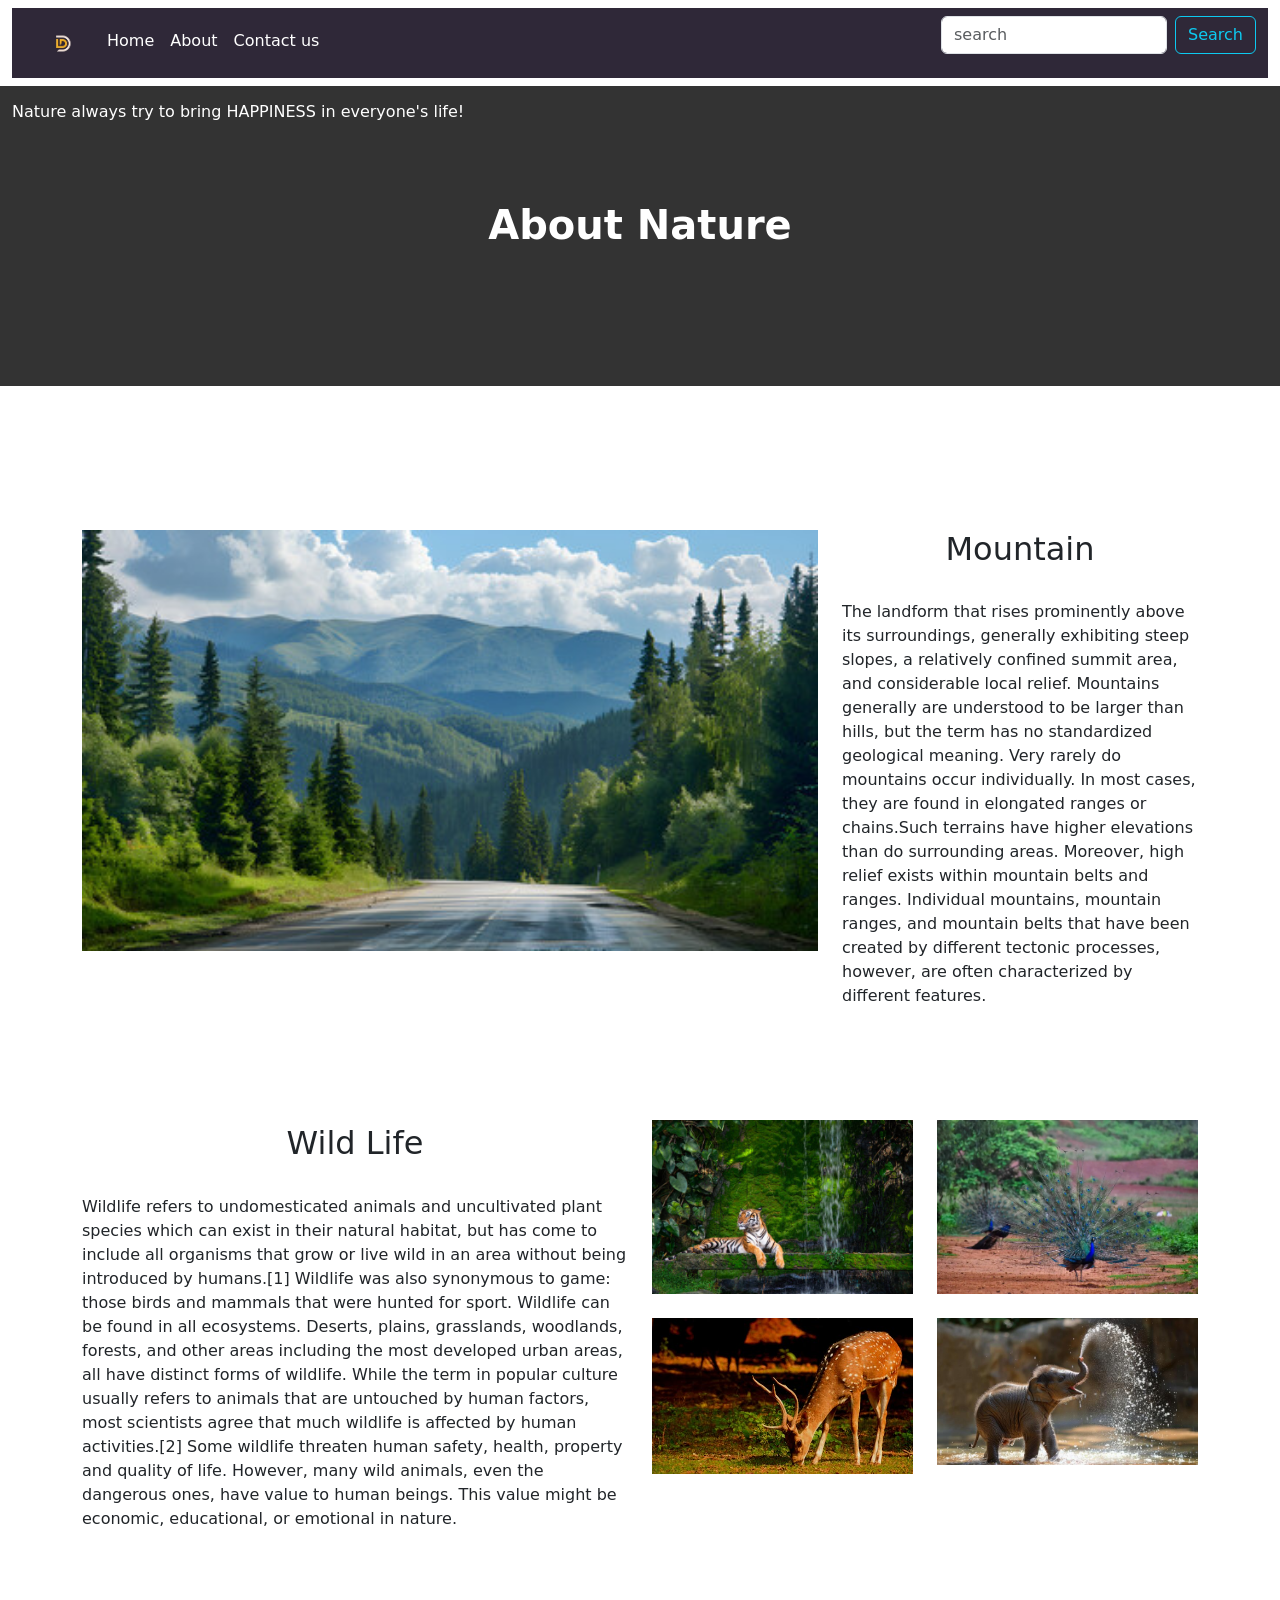
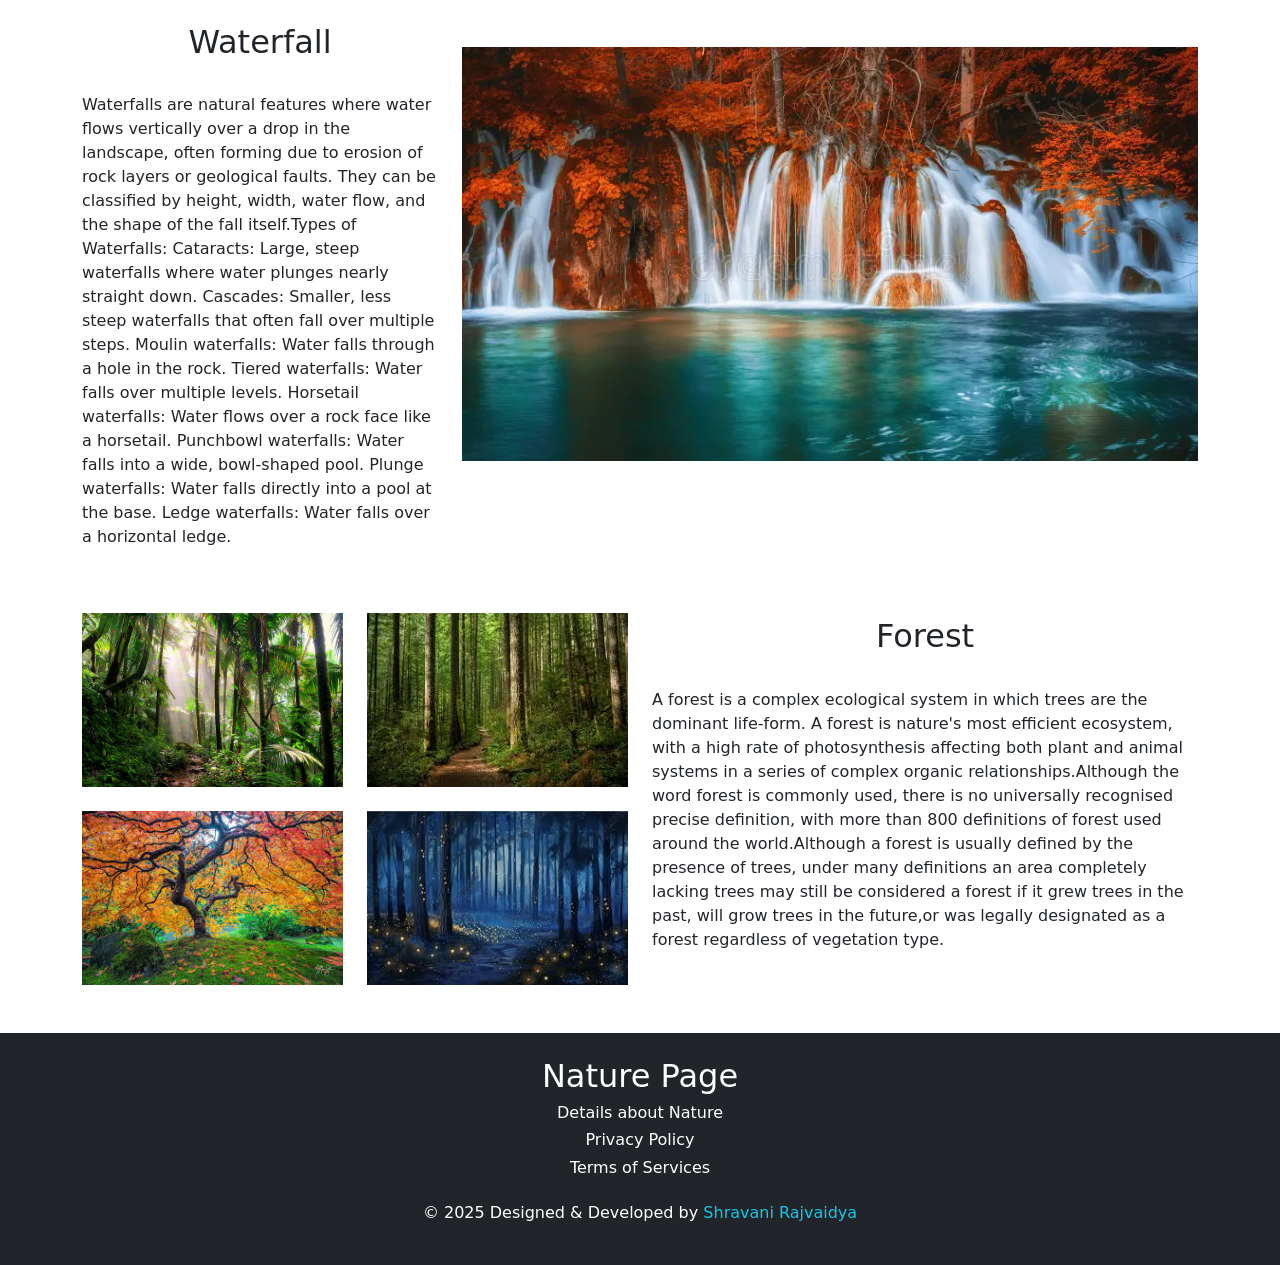
==== About us.html @ 846bc9e8 "taken it out from the folder" ====
<html>
<head>

<title>About Us</title>
<link href="./css/bootstrap.min.css" rel="stylesheet"/>
<link href="homepage.css" rel="stylesheet"/>
<script src="./js/bootstrap.bundle.js"></script>
</head>

<body>
<div class="container-fluid">
<div class="row NavBar">
<div class="col-sm-12">
<nav class=" navbar navbar-expand-lg " style="background-color:2f2838;">
<div class="container-fluid">
<div class="Collapse navbar-collapse" id="navbarSupportedContent">
<ul class="navbar-nav me-auto mb-2 mb-lg-0">
<li class="nav-item">

<img src="logo.jpg" alt="logo not found" height="45px" width="75px"/>
</li>

<li class="nav-item">
<a href="homepage.html" class="nav-link active text-white" aria-current="page">Home</a>
</li>

<li class="nav-item">
<a href="About us.html" class="nav-link active text-white">About</a>
</li>

<li class="nav-item">
<a href="contact us.html" class="nav-link text-white">Contact us</a>
</li>
</ul>
<form  class="d-flex" role="search">
<input type="search" class="form-control me-2 " placeholder="search" aria-label="Search">
<button type="submit" class="btn btn-outline-info  ">Search </button>
</form>
</div></div>
</nav>
</div>
</div>

<div class="row sec text-white">
<div class="col-sm-12 sec-inner pt-3">
<h6> Nature always try to bring HAPPINESS in everyone's life!</h6></br></br></br>
<h1 class="text-center"><b>About Nature</h1></b>
</br></br>

</div>
</div>
</br></br>

<div class="container my-5">
<div class="row">
<div class="col-sm-8  pt-5">
<img src="img10.jpg" width="100%" alt="Not Found"/>
</div>
<div class="col-sm-4 my-5" >
<h2 class="text-center"> Mountain</h2></br>
<p> The landform that rises prominently above its surroundings, generally exhibiting steep slopes, a relatively confined summit area, and considerable local relief. Mountains generally are understood to be larger than hills, but the term has no standardized geological meaning. Very rarely do mountains occur individually. In most cases, they are found in elongated ranges or chains.Such terrains have higher elevations than do surrounding areas. Moreover, high relief exists within mountain belts and ranges. Individual mountains, mountain ranges, and mountain belts that have been created by different tectonic processes, however, are often characterized by different features.</p>
</div>

</div>
</div>



<div class="container my-5">
<div class="row">

<div class="col-sm-6 my-1">
<h2 class="text-center">Wild Life</h2><br>
<p>Wildlife refers to undomesticated animals and uncultivated plant species which can exist in their natural habitat, but has come to include all organisms that grow or live wild in an area without being introduced by humans.[1] Wildlife was also synonymous to game: those birds and mammals that were hunted for sport. Wildlife can be found in all ecosystems. Deserts, plains, grasslands, woodlands, forests, and other areas including the most developed urban areas, all have distinct forms of wildlife. While the term in popular culture usually refers to animals that are untouched by human factors, most scientists agree that much wildlife is affected by human activities.[2] Some wildlife threaten human safety, health, property and quality of life. However, many wild animals, even the dangerous ones, have value to human beings. This value might be economic, educational, or emotional in nature.</p>
</div>
<div class="col-sm-3">
<img src="img14.jpg" alt="img not found" class="w-100 mb-4" />
<img src="img20.jpeg" alt="img not found" class="w-100"/>
</div>
<div class="col-sm-3">
<img src="img21.webp" alt="img not found" class="w-100 mb-4" />
<img src="img22.jpeg" alt="img not found" class="w-100"/>
</div>
</div>
</div>



<div class="container my-5">
<div class="row">
<div class="col-sm-4  pt-4">
<h2 class=" text-center">Waterfall</h2></br>
<p> Waterfalls are natural features where water flows vertically over a drop in the landscape, often forming due to erosion of rock layers or geological faults. They can be classified by height, width, water flow, and the shape of the fall itself.Types of Waterfalls:
Cataracts: Large, steep waterfalls where water plunges nearly straight down.
Cascades: Smaller, less steep waterfalls that often fall over multiple steps.
Moulin waterfalls: Water falls through a hole in the rock.
Tiered waterfalls: Water falls over multiple levels.
Horsetail waterfalls: Water flows over a rock face like a horsetail.
Punchbowl waterfalls: Water falls into a wide, bowl-shaped pool.
Plunge waterfalls: Water falls directly into a pool at the base.
Ledge waterfalls: Water falls over a horizontal ledge.  </p>
</div>
<div class="col-sm-8 my-5" >
<img src="img12.webp" width="100%" alt="Not Found"/>
</div>
</div>
</div>


<div class="container my-5">
<div class="row">
<div class="col-sm-3">
<img src="img13.jpg" alt="img not found" class="w-100 mb-4" />
<img src="img23.jfif" alt="img not found" class="w-100"/>
</div>
<div class="col-sm-3">
<img src="img24.jfif" alt="img not found" class="w-100 mb-4" />
<img src="img25.jfif" alt="img not found" class="w-100"/>
</div>
<div class="col-sm-6 pt-1">
<h2 class="text-center">Forest</h2><br>
<p>A forest is a complex ecological system in which trees are the dominant life-form. A forest is nature's most efficient ecosystem, with a high rate of photosynthesis affecting both plant and animal systems in a series of complex organic relationships.Although the word forest is commonly used, there is no universally recognised precise definition, with more than 800 definitions of forest used around the world.Although a forest is usually defined by the presence of trees, under many definitions an area completely lacking trees may still be considered a forest if it grew trees in the past, will grow trees in the future,or was legally designated as a forest regardless of vegetation type.</p>
</div>
</div>
</div>


<!--<div class="container my-5">
<div class="row">
<div class="col-sm-8  pt-5">
<img src="img13.jpg" width="100%" alt="Not Found"/>
</div>
<div class="col-sm-4 my-4" >
<h2 class="text-center"> Forest </h2></br>
<p>A forest is a complex ecological system in which trees are the dominant life-form. A forest is nature's most efficient ecosystem, with a high rate of photosynthesis affecting both plant and animal systems in a series of complex organic relationships.Although the word forest is commonly used, there is no universally recognised precise definition, with more than 800 definitions of forest used around the world.Although a forest is usually defined by the presence of trees, under many definitions an area completely lacking trees may still be considered a forest if it grew trees in the past, will grow trees in the future,or was legally designated as a forest regardless of vegetation type.</p>
</div>
</div>
</div> -->



<!--<div class="container my-5">
<div class="row">
<div class="col-sm-4  pt-3">
<h2 class=" text-center">Wild Life</h2></br>
<p> Wildlife refers to undomesticated animals and uncultivated plant species which can exist in their natural habitat, but has come to include all organisms that grow or live wild in an area without being introduced by humans.[1] Wildlife was also synonymous to game: those birds and mammals that were hunted for sport. Wildlife can be found in all ecosystems. Deserts, plains, grasslands, woodlands, forests, and other areas including the most developed urban areas, all have distinct forms of wildlife. While the term in popular culture usually refers to animals that are untouched by human factors, most scientists agree that much wildlife is affected by human activities.[2] Some wildlife threaten human safety, health, property and quality of life. However, many wild animals, even the dangerous ones, have value to human beings. This value might be economic, educational, or emotional in nature.  </p>
</div>
<div class="col-sm-8 my-5" >
<img src="img14.jpg" width="100%" alt="Not Found"/>
</div>
</div>
</div> -->

<!--<div class="container my-5">
<div class="row">
<div class="col-sm-8  pt-5">
<img src="img15.Jpg" width="100%" alt="Not Found"/>
</div>
<div class="col-sm-4 my-4" >
<h2 class="text-center"> Rivers </h2></br>
<p>A forest river is a river that flows through a forest, often creating a natural and visually appealing landscape. The river's banks are typically lined with trees, and the water may be shaded, leading to cooler temperatures and increased wildlife activity. The sound of the flowing water can be peaceful, and the overall scene evokes a sense of tranquility and natural beauty.A river is a ribbon-like body of water that flows downhill from the force of gravity. A river can be wide and deep, or shallow enough for a person to wade across. A flowing body of water that is smaller than a river is called a stream, creek, or brook. Some rivers flow year-round, while others flow only during certain seasons or when there has been a lot of rain. The largest rivers can be thousands of miles long. The erosional power of rivers can form geologic wonders like the Grand Canyon.
</p>
</div>
</div>
</div> -->

<div class="row">
<div class="col-sm-12 bg-dark py-4 text-white text-center">
<h2>Nature Page</h2>
<h6>Details about Nature</h6>
<h6>Privacy Policy</h6>
<h6>Terms of Services</h6>
<p class="pt-3">&copy; 2025 Designed & Developed by <a href="https://www.linkedin.com/in/shravani-rajvaidya-b3b322264" class="text-info" style="text-decoration:none;">Shravani Rajvaidya</a></p>
</div>
</div>



</div>
</body>
</html>
---- homepage.css ----
.my-sec
{
	height:200px;
	background-image:url('img8.Jpg');
	background-repeat:no-repeat;
	background-size:cover;
}

.my-sec-inner
{
	
	background-color:rgba(5,0,200,0.5);
		
}
.sec
{
	height:300px;
	background-image:url('img11.JFIF');
	background-repeat:no-repeat;
	background-size:cover;
}

.sec-inner
{
	
	background-color:rgba(0,0,0,0.8);
		
}
.smi
{
	list-style-type:none;
	
}

.smi li
{
	display:inline-block;
    background-color:white;
    color:red;
    padding:5px 10px;
	margin-right:10px;
	border-radius:50px;
	
}

.smi li a
{
	color:red;
	
}
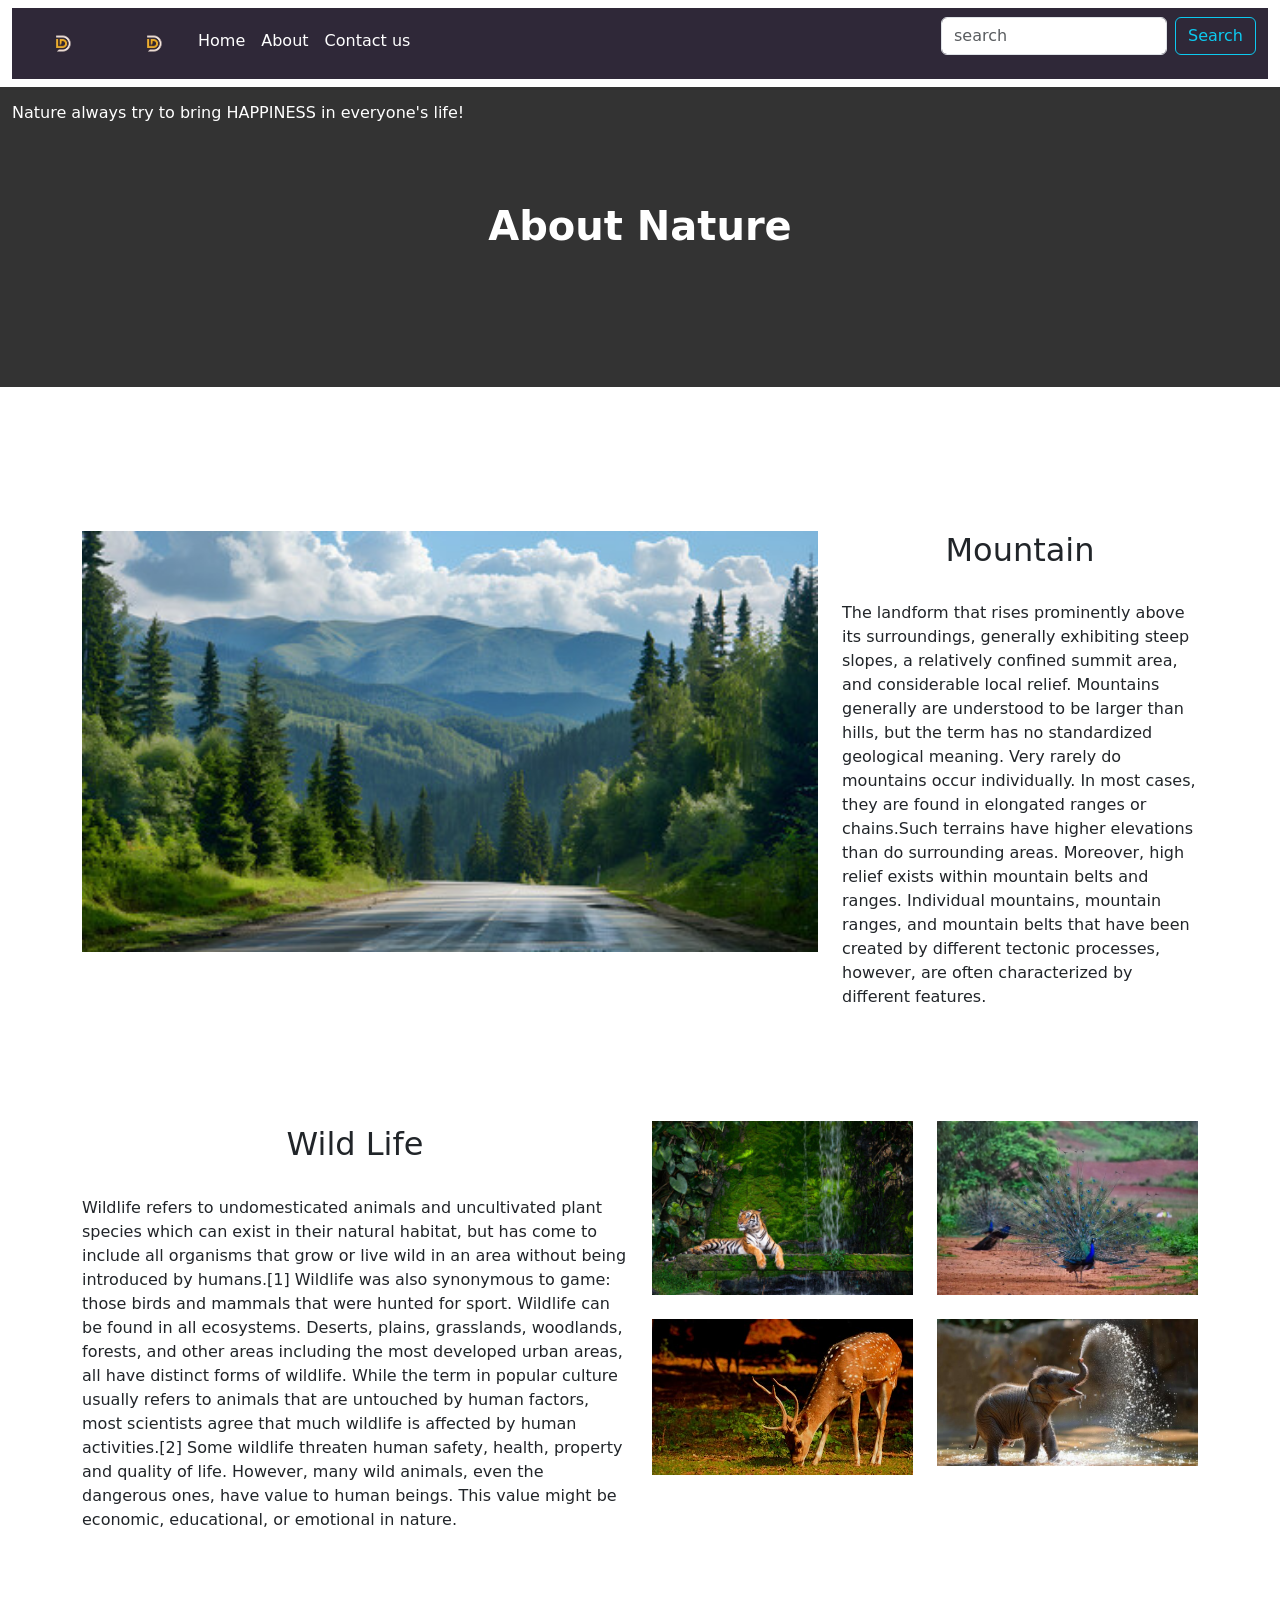
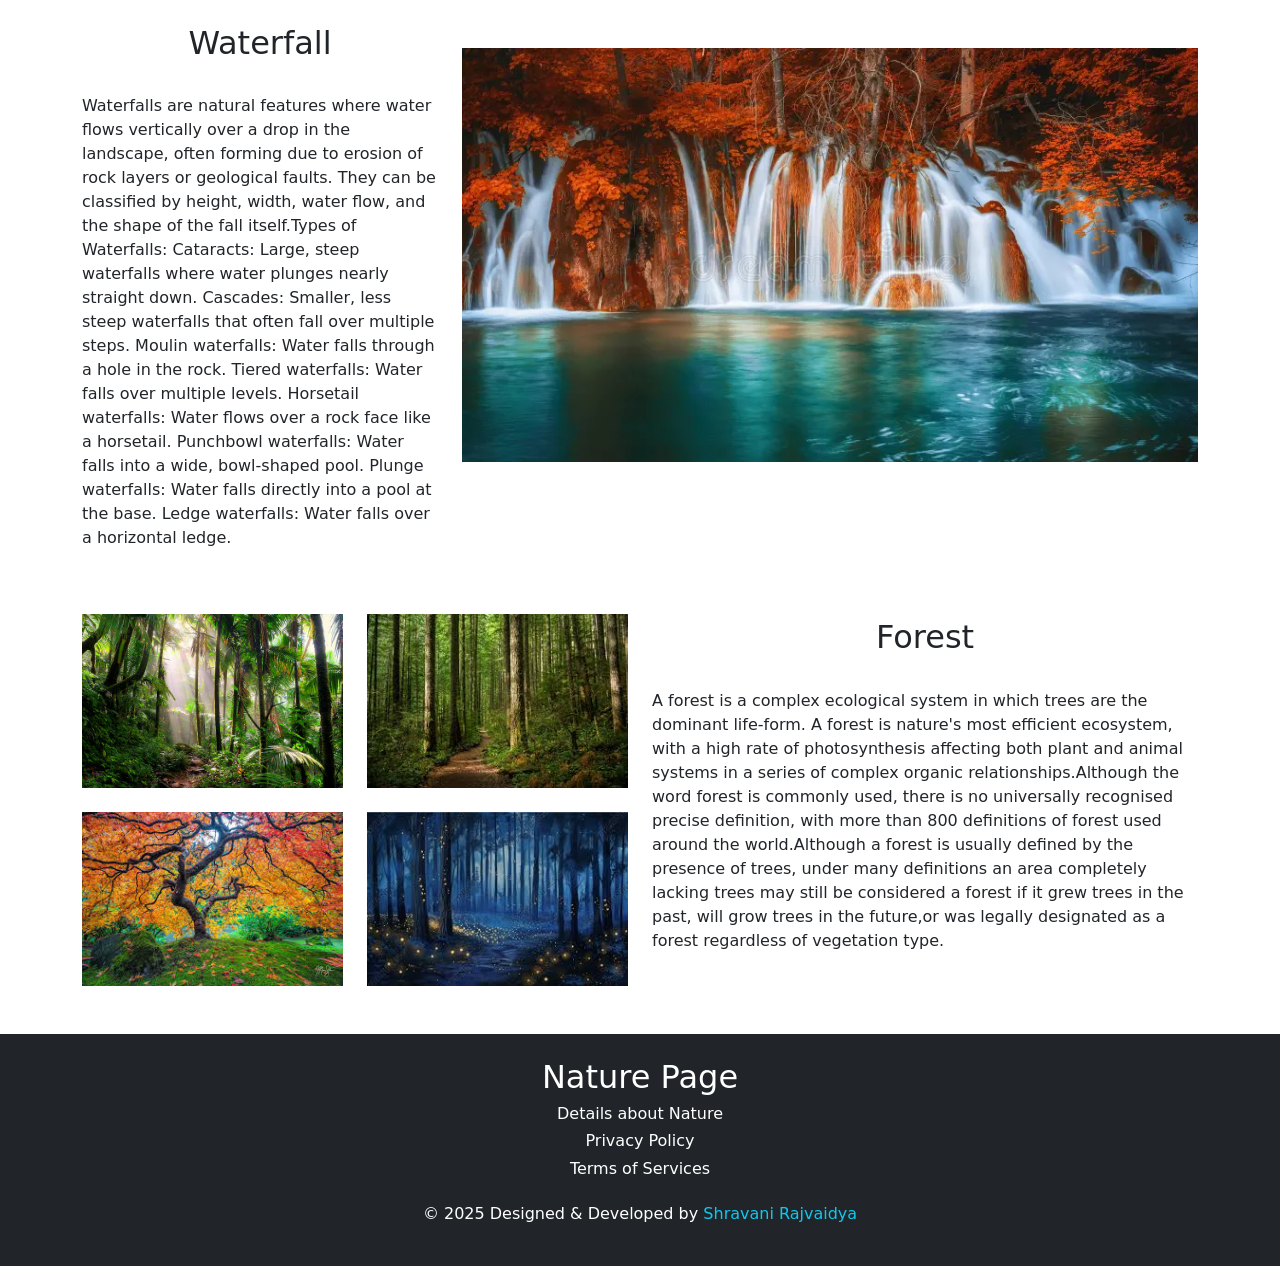
==== commit 949a1ef4: "logo taken outside" ====
--- a/About us.html
+++ b/About us.html
@@ -5,15 +5,30 @@
 <link href="./css/bootstrap.min.css" rel="stylesheet"/>
 <link href="homepage.css" rel="stylesheet"/>
 <script src="./js/bootstrap.bundle.js"></script>
+<meta name="viewport" content="width=device-width, initial-scale=1">
+
 </head>
 
 <body>
 <div class="container-fluid">
 <div class="row NavBar">
 <div class="col-sm-12">
-<nav class=" navbar navbar-expand-lg " style="background-color:2f2838;">
+<nav class=" navbar navbar-expand-lg " style="background-color:#2f2838;">
 <div class="container-fluid">
-<div class="Collapse navbar-collapse" id="navbarSupportedContent">
+
+
+ <a class="navbar-brand" href="#">
+      <img src="logo.jpg" alt="logo not found" height="45px" width="75px"/>
+    </a>
+
+<button class="navbar-toggler" type="button" data-bs-toggle="collapse" data-bs-target="#navbarSupportedContent"
+      aria-controls="navbarSupportedContent" aria-expanded="false" aria-label="Toggle navigation"
+      style="border: 1px solid white; background-color: #ddd;">
+      <span class="navbar-toggler-icon" style="filter: invert(100%);"></span>
+    </button>
+	
+	
+<div class="collapse navbar-collapse" id="navbarSupportedContent">
 <ul class="navbar-nav me-auto mb-2 mb-lg-0">
 <li class="nav-item">
 
@@ -21,7 +36,7 @@
 </li>
 
 <li class="nav-item">
-<a href="homepage.html" class="nav-link active text-white" aria-current="page">Home</a>
+<a href="index.html" class="nav-link active text-white" aria-current="page">Home</a>
 </li>
 
 <li class="nav-item">
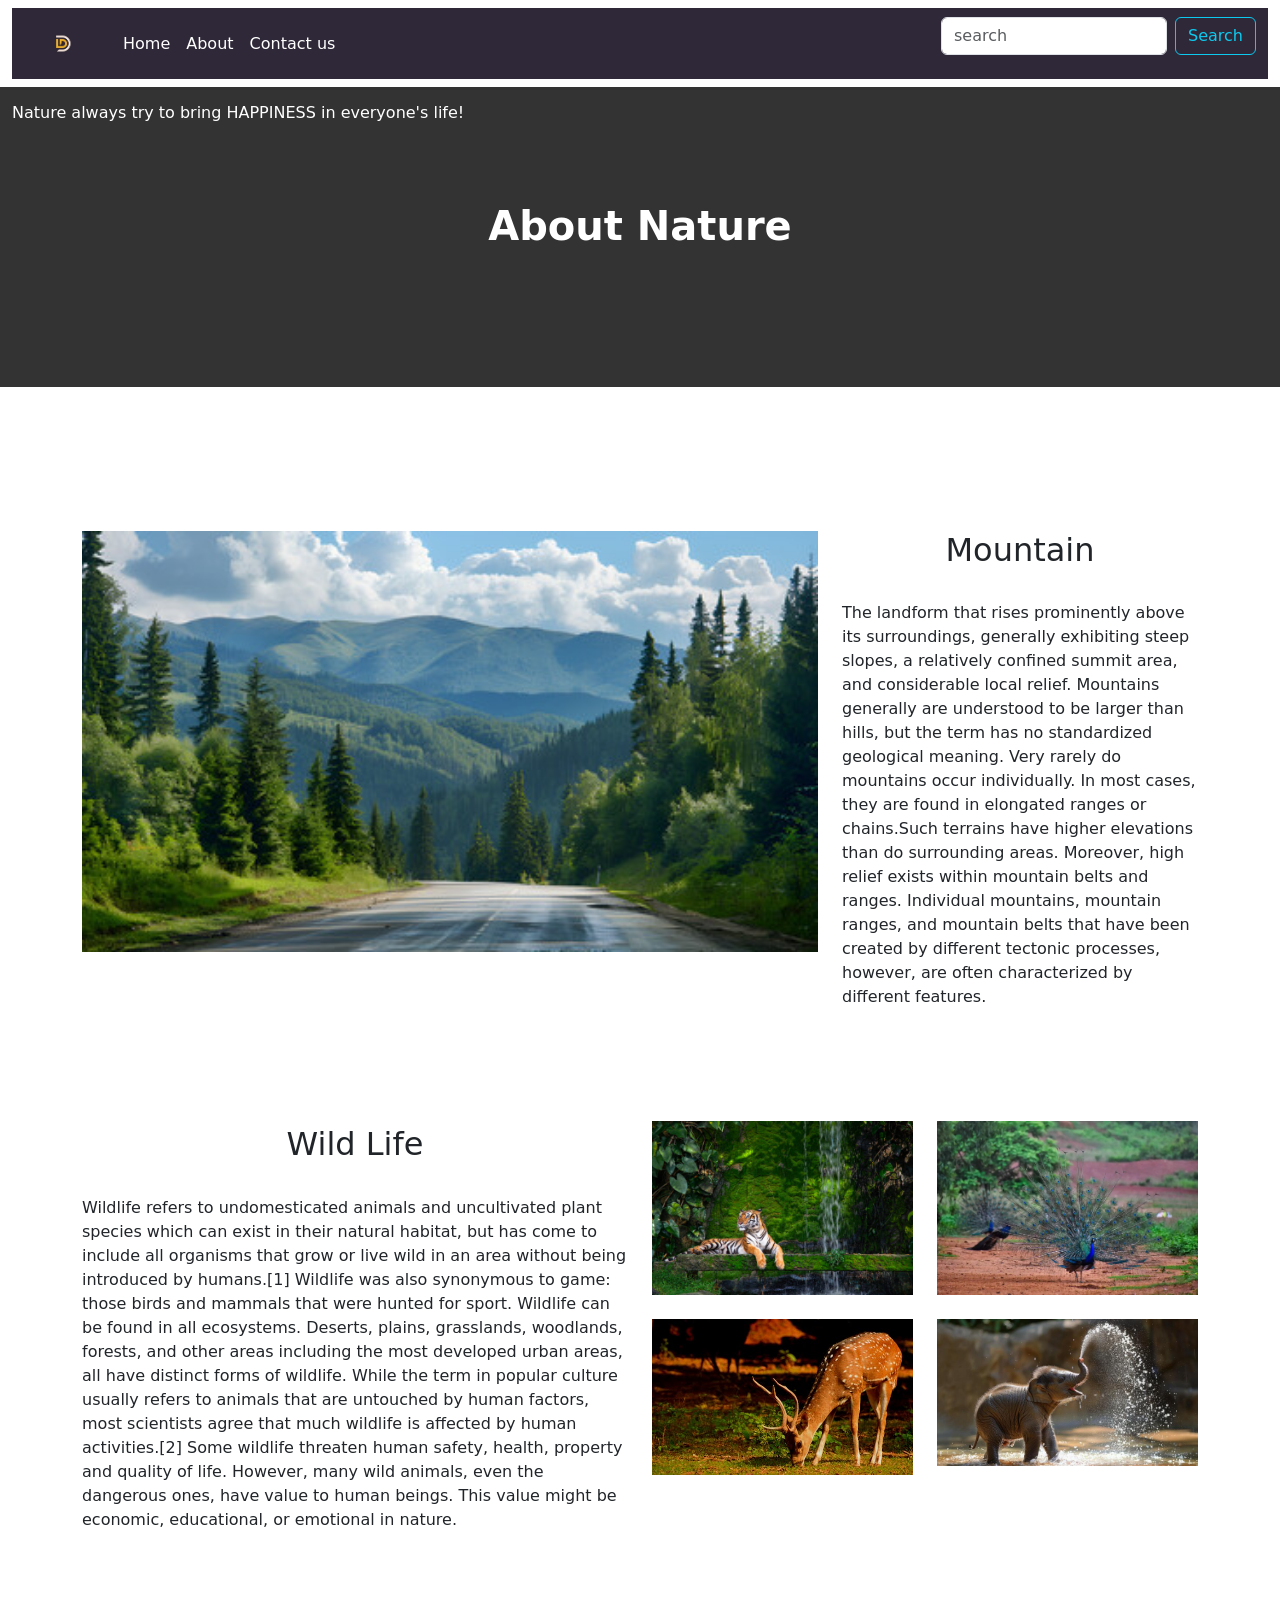
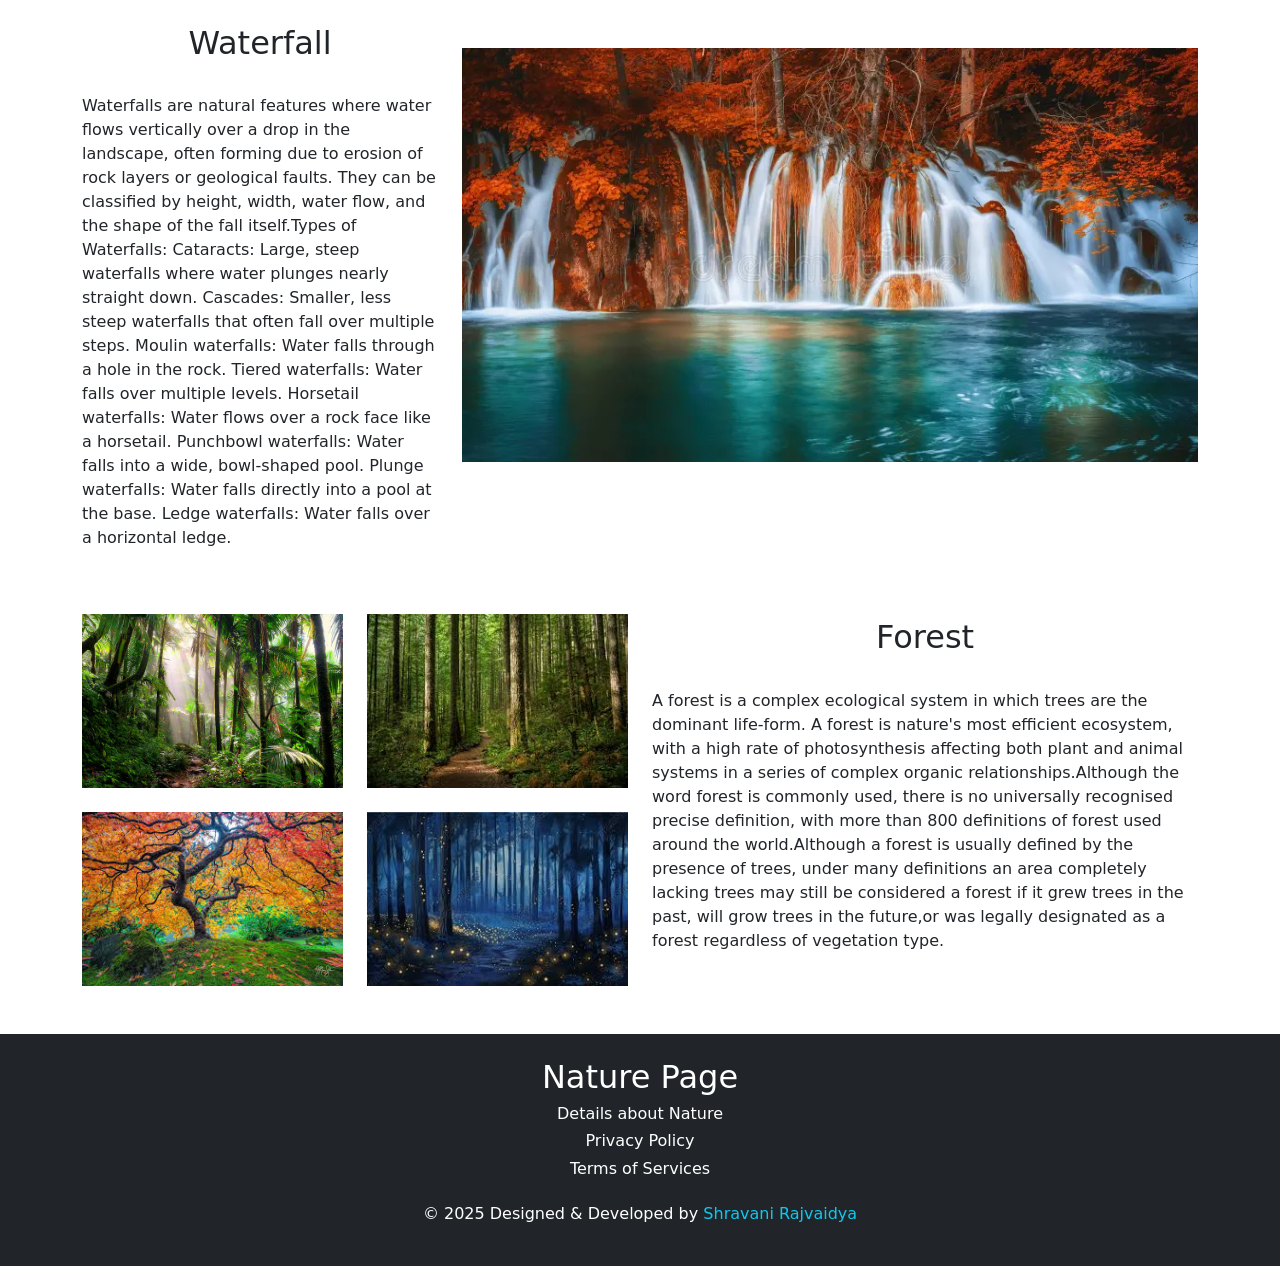
==== commit 23c554f1: "logo in the navbar deleted" ====
--- a/About us.html
+++ b/About us.html
@@ -32,8 +32,8 @@
 <ul class="navbar-nav me-auto mb-2 mb-lg-0">
 <li class="nav-item">
 
-<img src="logo.jpg" alt="logo not found" height="45px" width="75px"/>
-</li>
+<!--<img src="logo.jpg" alt="logo not found" height="45px" width="75px"/>
+</li>-->
 
 <li class="nav-item">
 <a href="index.html" class="nav-link active text-white" aria-current="page">Home</a>
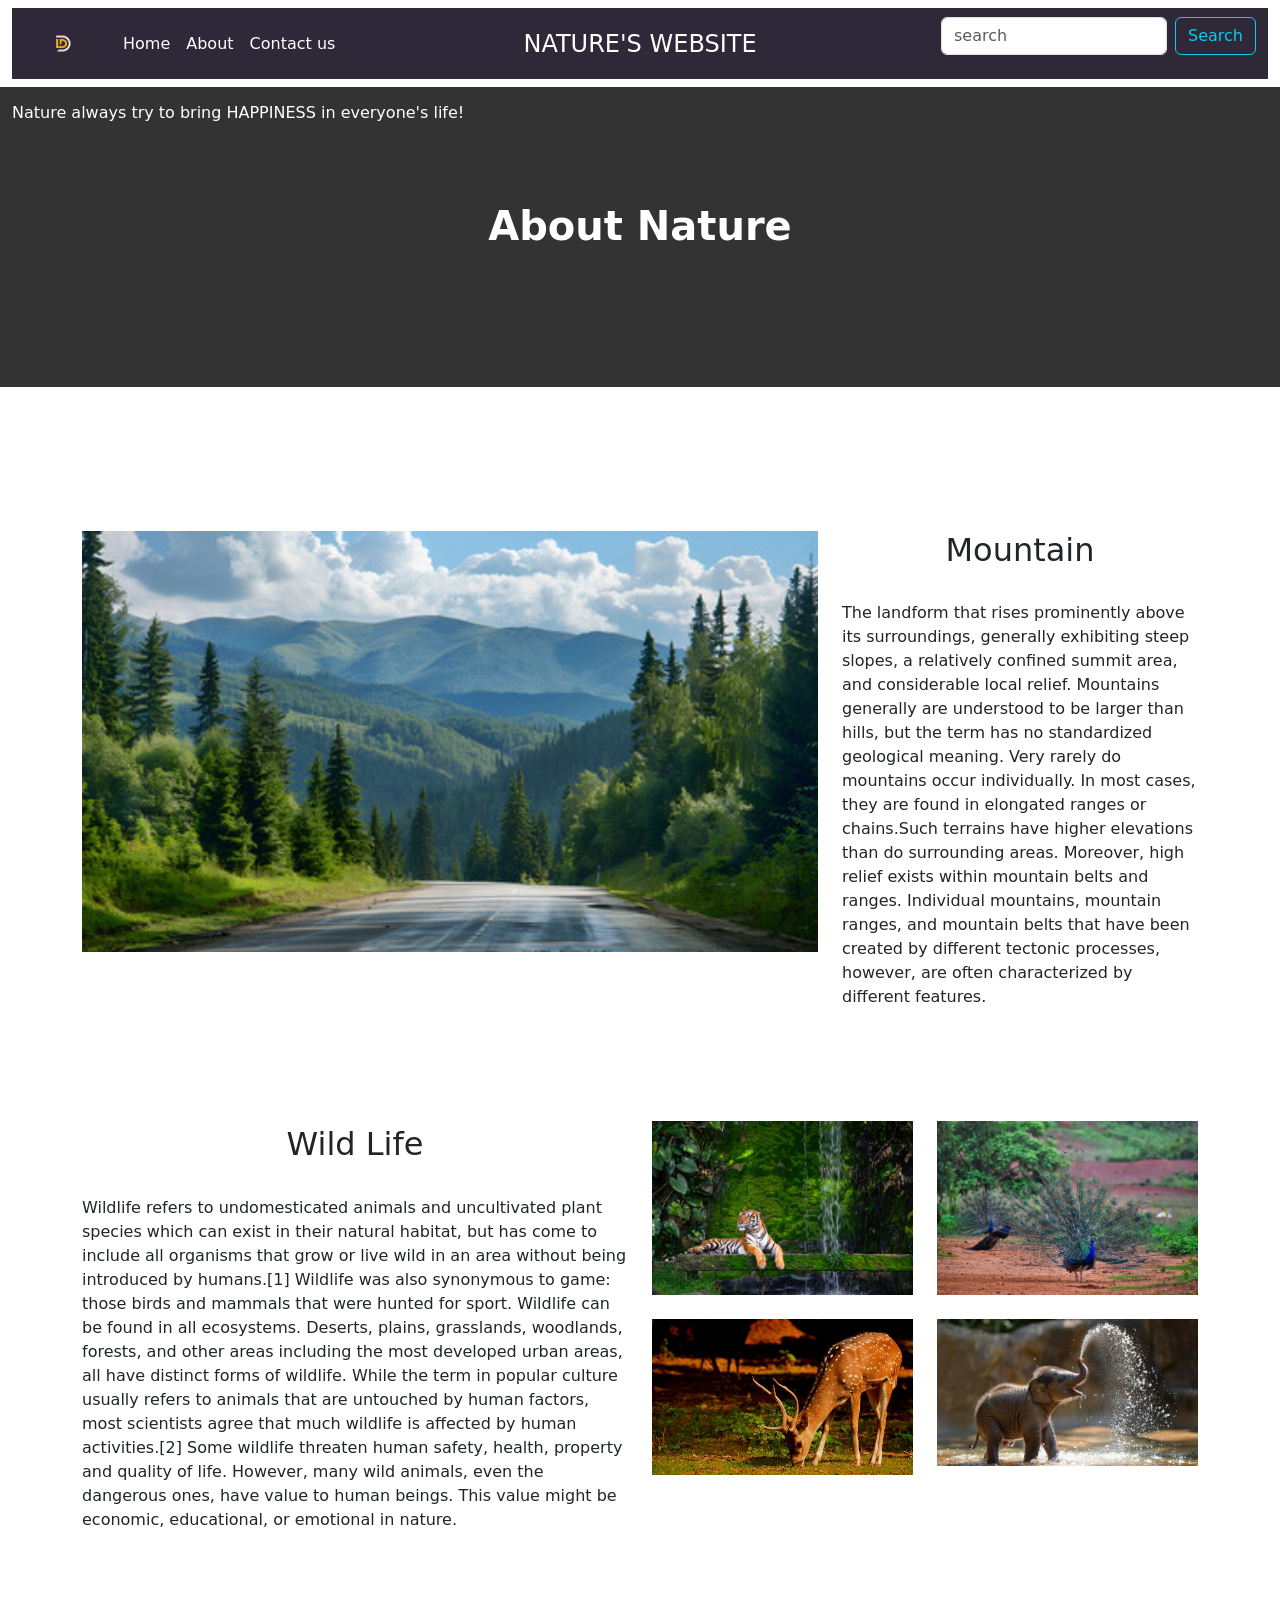
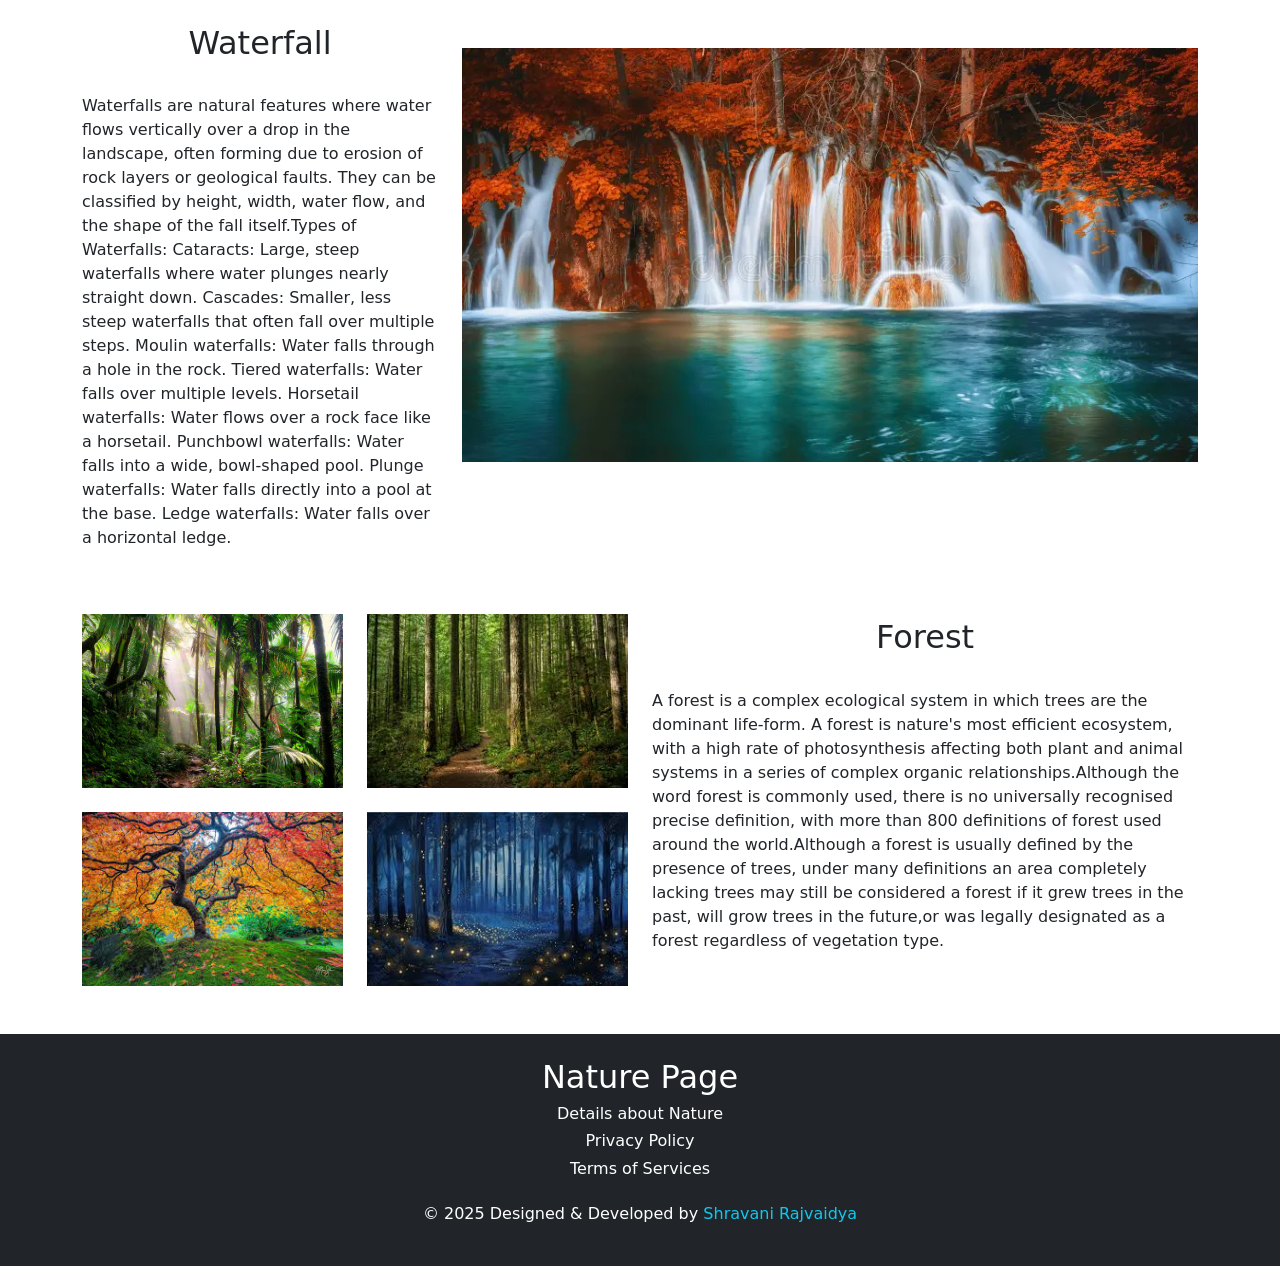
==== commit 6667269b: "inserted heading in the center for both view" ====
--- a/About us.html
+++ b/About us.html
@@ -16,17 +16,27 @@
 <nav class=" navbar navbar-expand-lg " style="background-color:#2f2838;">
 <div class="container-fluid">
 
-
- <a class="navbar-brand" href="#">
+<!-- LOGO -->
+  <a class="navbar-brand" href="#">
       <img src="logo.jpg" alt="logo not found" height="45px" width="75px"/>
     </a>
 
+ <!-- CENTERED HEADING -->
+    <div class="position-absolute top-50 start-50 translate-middle text-white text-center d-none d-lg-block">
+      <h4 class="mb-0">NATURE'S WEBSITE</h4>
+    </div>
+
+    <!-- MOBILE HEADING (shown only on small screens) -->
+    <div class="text-white text-center w-100 d-lg-none">
+      <h5 class="mb-0">NATURE'S WEBSITE</h5>
+    </div>
+
+<!-- TOGGLER -->
 <button class="navbar-toggler" type="button" data-bs-toggle="collapse" data-bs-target="#navbarSupportedContent"
       aria-controls="navbarSupportedContent" aria-expanded="false" aria-label="Toggle navigation"
       style="border: 1px solid white; background-color: #ddd;">
       <span class="navbar-toggler-icon" style="filter: invert(100%);"></span>
     </button>
-	
 	
 <div class="collapse navbar-collapse" id="navbarSupportedContent">
 <ul class="navbar-nav me-auto mb-2 mb-lg-0">
